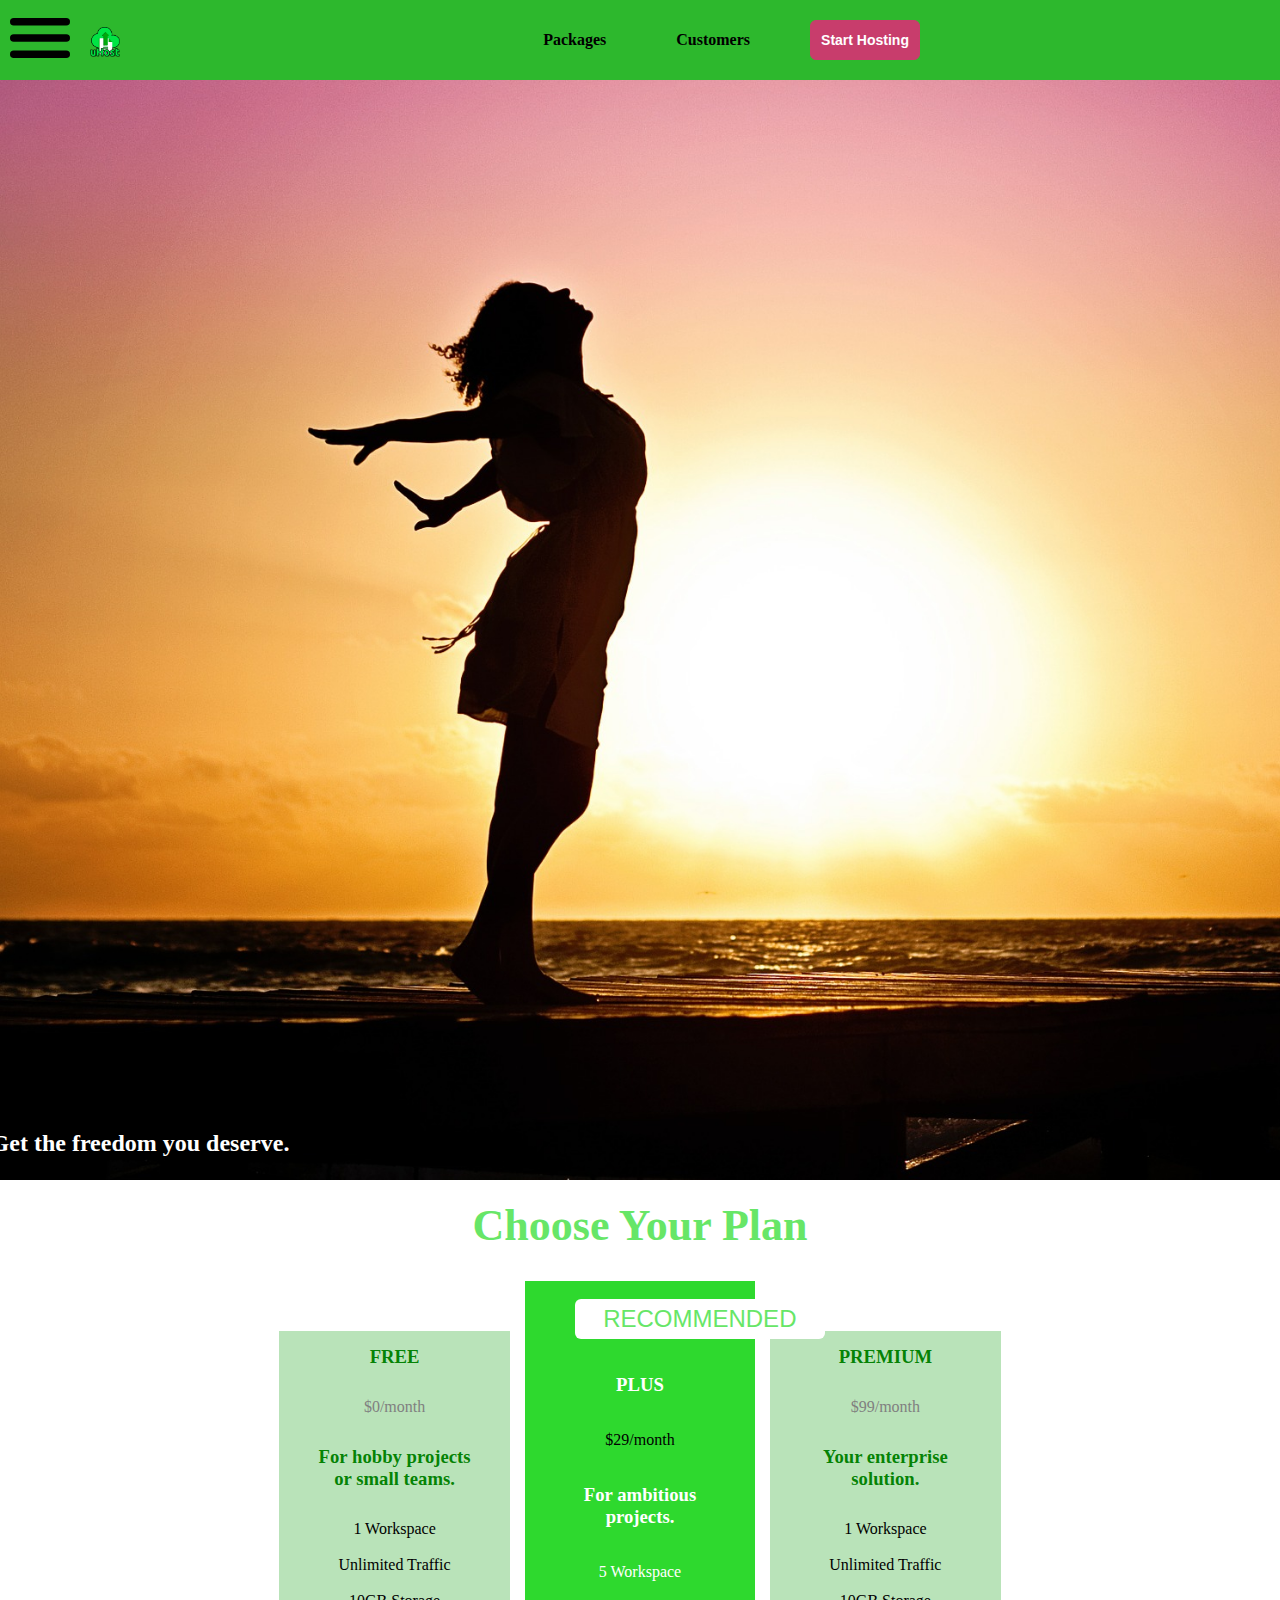
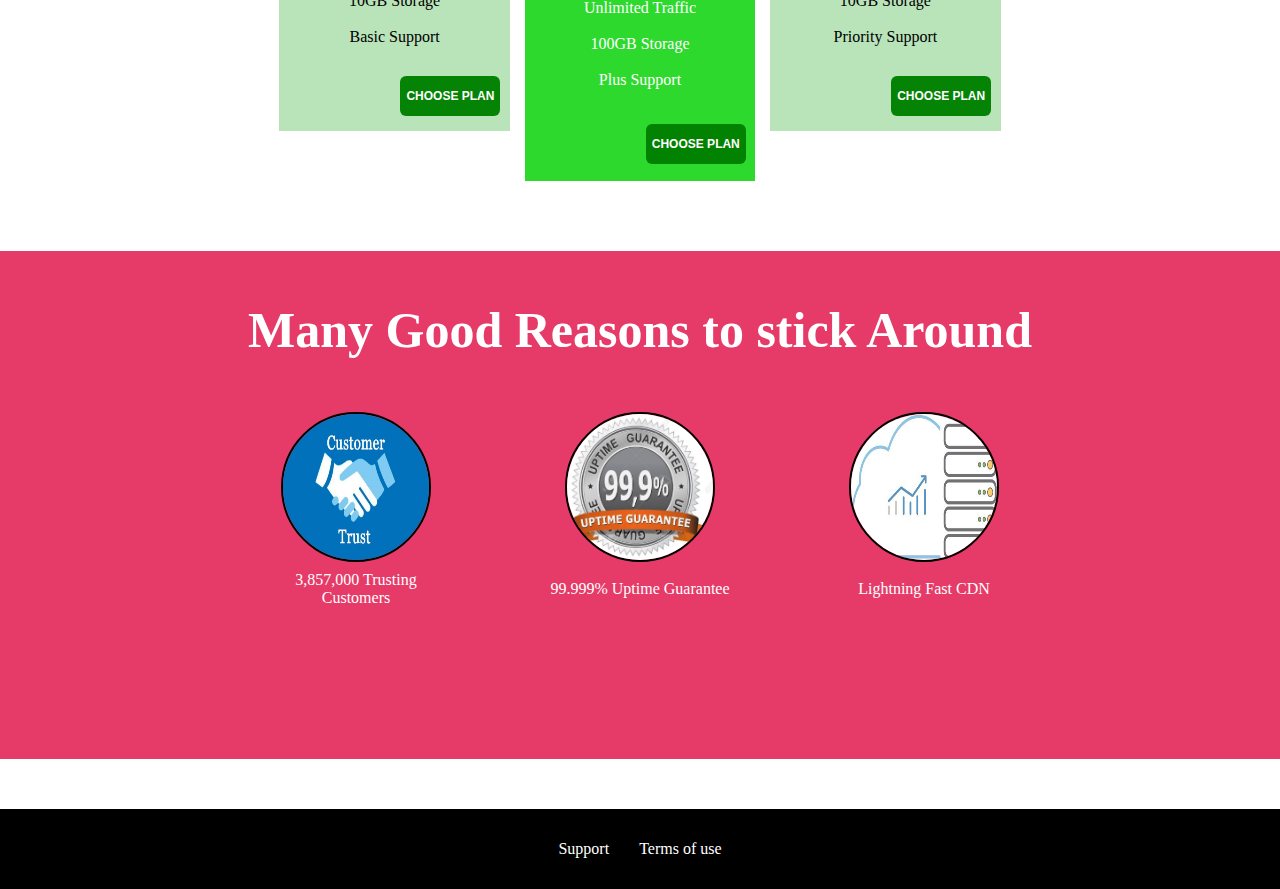
==== index.html @ f69ede8f "first commit" ====
<!DOCTYPE html>
<html lang="en">
<head>
    <link rel="stylesheet" href="style.css">
    <link rel="stylesheet" href="shared.css">
    <meta charset="UTF-8">
    <meta name="viewport" content="width=device-width, initial-scale=1.0">
    <title>Document</title>
</head>
<body>
    <header>
        <div class="flex-container">
            <div class="flex item1">
             <div>
                <a class="choose" href=""><img class="menu" src="menu.svg"></a>
             </div class="uhost">
                <img class="uhost" src="uhost-icon.png" alt="photo">
            </div>
            <div class="flex item2">
                <div><a class="top-lnk" href="packages.html">Packages</a></div>
                <div><a class="top-lnk" href="customers.html">Customers</a></div>
                <button class="button1"><a href="">Start Hosting</a></button>
            </div>
        </div>
    </header>
    <main>
      <section class="freedom">
        <div>
            <h2>Get the freedom you deserve.</h2>
        </div>
      </section>
      <section>
            <h2 class="hplan">Choose Your Plan</h2>
    <div class="plan-container">
        <div class="plan short">
            <h3>FREE</h3>
            <P class="month">$0/month</P>
            <h3>For hobby projects <br>or small teams.</h3>
            <p class="light">1 Workspace <br><br>Unlimited Traffic <br><br>10GB Storage <br><br>Basic Support</p>
            <button><a class="choose" href="">CHOOSE PLAN</a></button>
        </div>
        <div class="plan long">
            <button class="recom">RECOMMENDED</button>
            <h3>PLUS</h3>
            <P>$29/month</P>
            <h3>For ambitious <br>projects.</h3>
            <p class="word light">5 Workspace <br><br>Unlimited Traffic <br><br>100GB Storage <br><br>Plus Support</p>
            <button class=""><a class="choose" href="">CHOOSE PLAN</a></button>
        </div>
        <div class="plan short">
            <h3>PREMIUM</h3>
            <P class="month">$99/month</P>
            <h3>Your enterprise <br>solution.</h3>
            <p class="light">1 Workspace <br><br>Unlimited Traffic <br><br>10GB Storage <br><br>Priority Support</p>
            <button><a class="choose" href="">CHOOSE PLAN</a></button>
        </div>
    </div>
      </section>
      <section>
         <div class="pink">
            <h2 class="size">Many Good Reasons to stick Around</h2>
            <div class="last-container">
                <div><img class="down" src="customer.jpg" alt=""></div>
                <div><img class="down" src="guarantee.jpg" alt=""></div>
                <div><img class="down" src="light.jpg" alt=""></div>
                <div>3,857,000 Trusting <br>Customers</div>
                <div>99.999% Uptime Guarantee</div>
                <div>Lightning Fast CDN</div>
            </div>
         </div>
        </section>
    </main>
<footer>
        <div><a class="lnk" href="">Support</a></div>
        <div><a class="lnk" href="">Terms of use</a></div>
</footer>
</body>
</html>
---- style.css ----
img{
    width: 20px;
    height: 20px;
}
.freedom{
    position: relative;
    top: 5.02rem;
    height:1100px ;
    width: auto;
    background-image: url(freedom.jpg);
    background-size: cover;
}
.freedom h2{
    position: relative;
    bottom: -1050px;
    left: -500px; 
    color: #ffffff;
} 
main{
    text-align: center;
}
.hplan{
    position: relative;
    bottom: -100px;
    color: rgb(103, 230, 103);
    font-size: 44px;
}
.plan-container{
    position: relative;
    bottom: -180px;
    margin: auto;
    width: 60%;
    height: 700px;
    display: flex;
    flex-direction: row;
    justify-content: center;
    gap: 15px;
}
.plan{
    border: 2px solid;
    width: 30%;
    height: 400px;
}
.short{
    display: flex;
    flex-direction: column;
    justify-content: space-around;
    align-content: center;
    background-color: rgb(185, 227, 185);
    border: rgb(185, 227, 185);
}
button{
    width: 100px;
    height: 40px;
    background-color: rgba(0, 128, 0, 0.973);
    border: rgba(0, 128, 0, 0.973);
    color: white;
    position: relative;
    right: -121px;
    border-radius: 6px;
    font-size: 12px;
    transition: all 0.1s;
}
button a{
    color: #ffffff; 
    text-decoration: none;
    transition: all 0.1s;
    font-weight: bold;
}
button:hover{
    background-color: white;
    color: rgba(0, 128, 0, 0.973);
    border: 2px solid rgba(0, 128, 0, 0.973);
    z-index: 2;
}
button:hover a{
    color: rgba(0, 128, 0, 0.973);
    font-weight: bold;
    z-index: 2;
}
.long{
    height: 500px;
    position: relative;
    top: -50px;
    display: flex;
    flex-direction: column;
    justify-content: space-around;
    background-color: rgba(40, 216, 40, 0.973);
    border: rgba(40, 216, 40, 0.973);
}
.recom{
    width: 250px;
    height: 40px;
    background-color: rgba(0, 128, 0, 0.973);
    border: rgba(0, 128, 0, 0.973);
    color: white;
    position: relative;
    right: -50px;
    border-radius: 6px;
    font-size: 24px;
    color: rgb(103, 230, 103);
    background-color: white;
}
.short h3,.month{
    color: rgba(0, 128, 0, 0.973);
}
.short .month{
    color: gray;
}
.long h3 , .word{
    color: white;
}
.light{
    font-weight: lighter;
}
.pink{
    background-color: rgb(230, 58, 104);
    padding-top: 50px;
    color: white;
    margin-bottom: 50px;
}
.last-container{
    display: grid;
    grid-template-rows: repeat(2,15%);
    grid-template-columns:repeat(3,200px);
    justify-content: space-between;
    align-items: center;
    position: relative;
    bottom: -100px;
    margin: auto;
    width: 60%;
    height: 400px;
    gap: 40px 15px;
}
.size{
    font-size: 50px;
}
.down{
    height: 150px;
    width: 150px;
    border: 2px solid black;
    border-radius: 50%;
}
---- shared.css ----
/* body  */
*{
    box-sizing: border-box;
    margin: 0;
    padding: 0;
}
body{
    width: 100vw;
    overflow-x: hidden;
}
/* nav bar */
.flex-container{
    position: fixed;
    top: 0;
    width: 100%;
    height: 80px;
    background-color: rgb(45, 184, 45);
    background-attachment: fixed;
    display: flex;
    flex-direction: row;
    justify-content: space-between; 
    align-items: center;
    z-index: 3;
}
.flex{
    display: flex;
    flex-direction: row;
    gap: 10px;
}
.menu{
    width: 80px;
    height: 150px;
}
.uhost{
    width: 30px;
    height: 30px;
    position: relative;
    bottom: -64px;
}
.item1{
    position: relative;
}
.item2{
    position: relative;
    left: -350px;
    display: flex;
    flex-direction: row;
    align-items: center;
    gap: 70px;
}
.button1{
    display: inline-block;
    cursor: pointer;
    font-size: 16px;
    text-decoration: none;
    padding: 5px;
    background-color: rgb(200, 61, 108);
    border: 1px rgb(200, 61, 108) solid;
    border-radius: 6px;
    color: white;
    position: relative;
    left: -10px;
    font-size: 14px;
    width: 110px;
    text-align: center;
    transition: all  0.3s;
}
.button1 a{
    color: white;
    text-decoration: none;
    font-weight: bold;
}
.button1:hover{
    background-color: #ffffff;
}
.button1:hover a{
    color: rgb(200, 61, 108);
    text-decoration: dashed;
}
.top-lnk{
    text-decoration: none;
    color: black;
    transition: all 0.2s;
    font-weight: bold;
}
.top-lnk:hover{
    color: white;
}
img{
    width: 20px;
    height: 20px;
}
/* footer */
footer{
    height: 80px;
    background-color: black;
    text-decoration: none;
    display: flex;
    flex-direction: row;
    justify-content: center;
    align-items: center;
    gap: 30px;
}
.lnk{
    color: #ffffff;
    text-decoration: none;
}
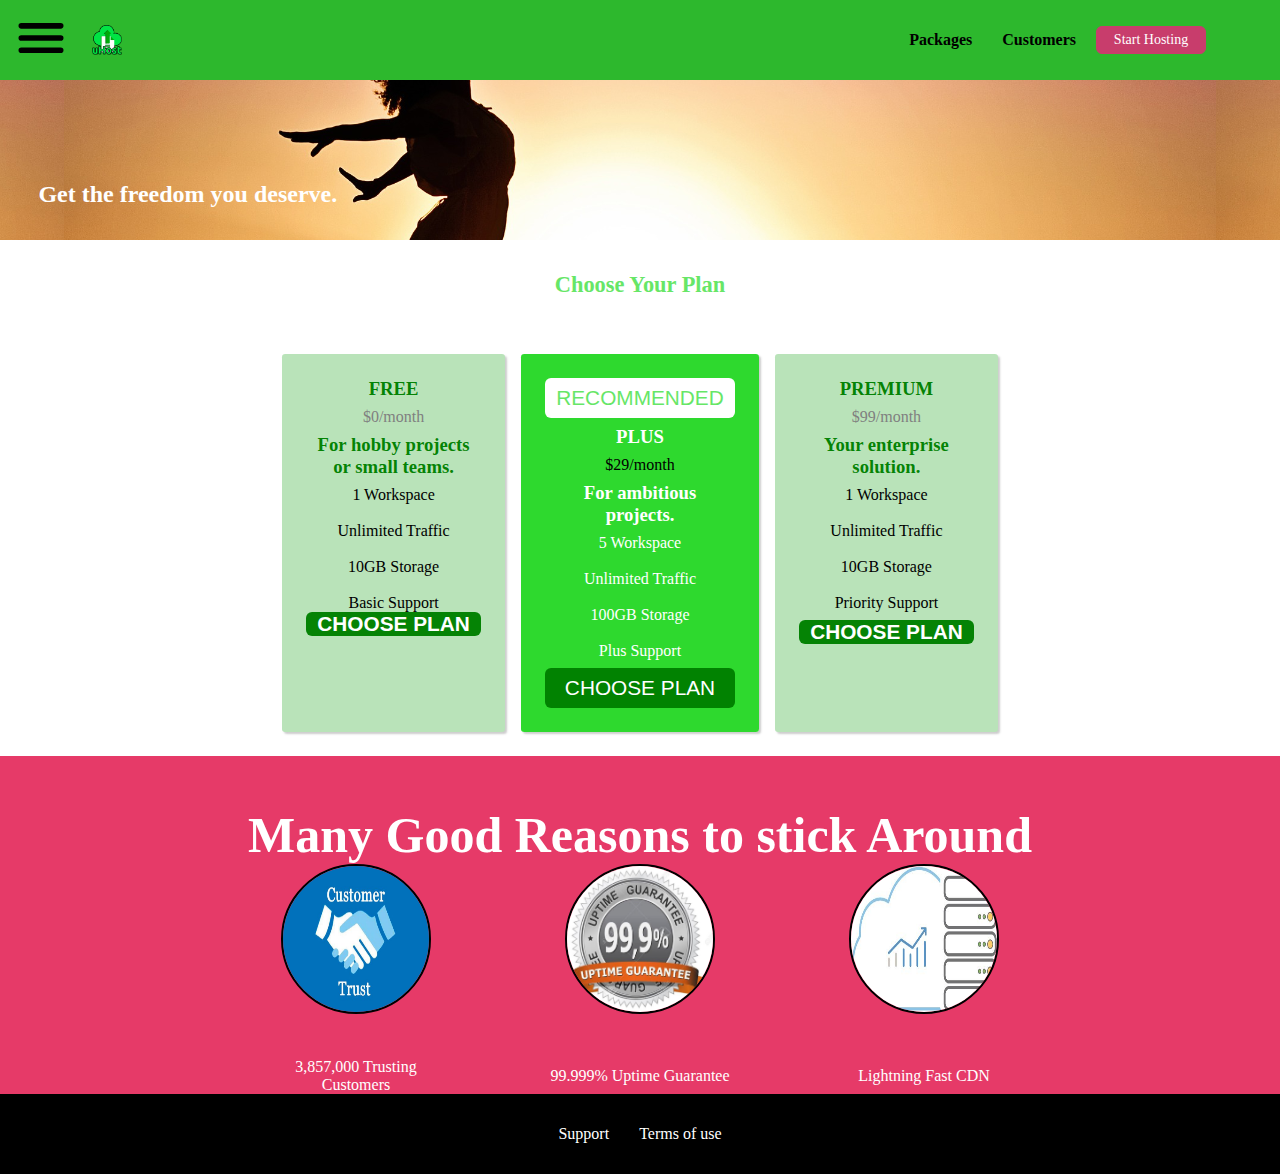
==== commit 20bbf5a9: "corrections" ====
--- a/index.html
+++ b/index.html
@@ -1,78 +1,85 @@
 <!DOCTYPE html>
 <html lang="en">
-<head>
-    <link rel="stylesheet" href="style.css">
-    <link rel="stylesheet" href="shared.css">
-    <meta charset="UTF-8">
-    <meta name="viewport" content="width=device-width, initial-scale=1.0">
-    <title>Document</title>
-</head>
-<body>
-    <header>
-        <div class="flex-container">
-            <div class="flex item1">
-             <div>
-                <a class="choose" href=""><img class="menu" src="menu.svg"></a>
-             </div class="uhost">
-                <img class="uhost" src="uhost-icon.png" alt="photo">
-            </div>
-            <div class="flex item2">
-                <div><a class="top-lnk" href="packages.html">Packages</a></div>
-                <div><a class="top-lnk" href="customers.html">Customers</a></div>
-                <button class="button1"><a href="">Start Hosting</a></button>
-            </div>
-        </div>
-    </header>
+  <head>
+    <link rel="stylesheet" href="style.css" />
+    <link rel="stylesheet" href="shared.css" />
+    <meta charset="UTF-8" />
+    <meta name="viewport" content="width=device-width, initial-scale=1.0" />
+    <title>uHost</title>
+  </head>
+  <body>
+    <nav class="flex-container">
+      <div class="flex item1">
+        <a class="choose" href=""><img class="menu" src="images/menu.svg" /></a>
+        <img class="uhost" src="images/uhost-icon.png" alt="photo" />
+      </div>
+      <div class="flex item2">
+        <a class="top-lnk" href="packages.html">Packages</a>
+        <a class="top-lnk" href="customers.html">Customers</a>
+        <a href="" class="button1">Start Hosting</a>
+      </div>
+    </nav>
     <main>
-      <section class="freedom">
+      <section class="freedom each--section">
         <div>
-            <h2>Get the freedom you deserve.</h2>
+          <h2>Get the freedom you deserve.</h2>
         </div>
       </section>
-      <section>
-            <h2 class="hplan">Choose Your Plan</h2>
-    <div class="plan-container">
-        <div class="plan short">
+      <section class="each--section">
+        <h2 class="hplan">Choose Your Plan</h2>
+        <div class="plan-container">
+          <div class="plan short">
             <h3>FREE</h3>
-            <P class="month">$0/month</P>
-            <h3>For hobby projects <br>or small teams.</h3>
-            <p class="light">1 Workspace <br><br>Unlimited Traffic <br><br>10GB Storage <br><br>Basic Support</p>
-            <button><a class="choose" href="">CHOOSE PLAN</a></button>
-        </div>
-        <div class="plan long">
+            <p class="month">$0/month</p>
+            <h3>For hobby projects <br />or small teams.</h3>
+            <div>
+              <p class="light">
+                1 Workspace <br /><br />Unlimited Traffic <br /><br />10GB
+                Storage <br /><br />Basic Support
+              </p>
+              <button><a class="choose" href="">CHOOSE PLAN</a></button>
+            </div>
+          </div>
+          <div class="plan long">
             <button class="recom">RECOMMENDED</button>
             <h3>PLUS</h3>
-            <P>$29/month</P>
-            <h3>For ambitious <br>projects.</h3>
-            <p class="word light">5 Workspace <br><br>Unlimited Traffic <br><br>100GB Storage <br><br>Plus Support</p>
-            <button class=""><a class="choose" href="">CHOOSE PLAN</a></button>
+            <p>$29/month</p>
+            <h3>For ambitious <br />projects.</h3>
+            <p class="word light">
+              5 Workspace <br /><br />Unlimited Traffic <br /><br />100GB
+              Storage <br /><br />Plus Support
+            </p>
+            <button class="choose">CHOOSE PLAN</button>
+          </div>
+          <div class="plan short">
+            <h3>PREMIUM</h3>
+            <p class="month">$99/month</p>
+            <h3>Your enterprise <br />solution.</h3>
+            <p class="light">
+              1 Workspace <br /><br />Unlimited Traffic <br /><br />10GB Storage
+              <br /><br />Priority Support
+            </p>
+            <button><a class="choose" href="">CHOOSE PLAN</a></button>
+          </div>
         </div>
-        <div class="plan short">
-            <h3>PREMIUM</h3>
-            <P class="month">$99/month</P>
-            <h3>Your enterprise <br>solution.</h3>
-            <p class="light">1 Workspace <br><br>Unlimited Traffic <br><br>10GB Storage <br><br>Priority Support</p>
-            <button><a class="choose" href="">CHOOSE PLAN</a></button>
+      </section>
+      <section class="each--section">
+        <div class="pink">
+          <h2 class="size">Many Good Reasons to stick Around</h2>
+          <div class="last-container">
+            <div><img class="down" src="images/customer.jpg" alt="" /></div>
+            <div><img class="down" src="images/guarantee.jpg" alt="" /></div>
+            <div><img class="down" src="images/light.jpg" alt="" /></div>
+            <div>3,857,000 Trusting <br />Customers</div>
+            <div>99.999% Uptime Guarantee</div>
+            <div>Lightning Fast CDN</div>
+          </div>
         </div>
-    </div>
       </section>
-      <section>
-         <div class="pink">
-            <h2 class="size">Many Good Reasons to stick Around</h2>
-            <div class="last-container">
-                <div><img class="down" src="customer.jpg" alt=""></div>
-                <div><img class="down" src="guarantee.jpg" alt=""></div>
-                <div><img class="down" src="light.jpg" alt=""></div>
-                <div>3,857,000 Trusting <br>Customers</div>
-                <div>99.999% Uptime Guarantee</div>
-                <div>Lightning Fast CDN</div>
-            </div>
-         </div>
-        </section>
     </main>
-<footer>
-        <div><a class="lnk" href="">Support</a></div>
-        <div><a class="lnk" href="">Terms of use</a></div>
-</footer>
-</body>
-</html>+    <footer class="each--section">
+      <div><a class="lnk" href="">Support</a></div>
+      <div><a class="lnk" href="">Terms of use</a></div>
+    </footer>
+  </body>
+</html>
--- a/style.css
+++ b/style.css
@@ -1,143 +1,145 @@
-img{
-    width: 20px;
-    height: 20px;
+img {
+  width: 20px;
+  height: 20px;
 }
-.freedom{
-    position: relative;
-    top: 5.02rem;
-    height:1100px ;
-    width: auto;
-    background-image: url(freedom.jpg);
-    background-size: cover;
+.each--section {
+  position: relative;
+  top: 5.02rem;
 }
-.freedom h2{
-    position: relative;
-    bottom: -1050px;
-    left: -500px; 
-    color: #ffffff;
-} 
-main{
-    text-align: center;
+
+.freedom {
+  height: 160px;
+  width: 100%;
+  background-image: url("images/freedom.jpg");
+  /* background: linear-gradient(to top, rgba(80, 68, 18, 0.6) 10%, transparent),
+    url(images/freedom.jpg) left 10% bottom 70% / cover no-repeat border-box,
+    #ff1b68; */
+  background-size: 90%;
+  background-position-y: -12rem;
+  background-position-x: 4rem;
 }
-.hplan{
-    position: relative;
-    bottom: -100px;
-    color: rgb(103, 230, 103);
-    font-size: 44px;
+.freedom h2 {
+  position: absolute;
+  bottom: 2rem;
+  left: 3%;
+  color: #ffffff;
 }
-.plan-container{
-    position: relative;
-    bottom: -180px;
-    margin: auto;
-    width: 60%;
-    height: 700px;
-    display: flex;
-    flex-direction: row;
-    justify-content: center;
-    gap: 15px;
+main {
+  text-align: center;
 }
-.plan{
-    border: 2px solid;
-    width: 30%;
-    height: 400px;
+.hplan {
+  margin: 2rem 0rem;
+  color: rgb(103, 230, 103);
+  font-size: 1.4rem;
+  font-weight: bolder;
 }
-.short{
-    display: flex;
-    flex-direction: column;
-    justify-content: space-around;
-    align-content: center;
-    background-color: rgb(185, 227, 185);
-    border: rgb(185, 227, 185);
+
+.plan-container {
+  margin: auto;
+  width: 100%;
+  padding: 1.5rem 5rem;
+  display: flex;
+  flex-direction: row;
+  justify-content: center;
+  gap: 1rem;
 }
-button{
-    width: 100px;
-    height: 40px;
-    background-color: rgba(0, 128, 0, 0.973);
-    border: rgba(0, 128, 0, 0.973);
-    color: white;
-    position: relative;
-    right: -121px;
-    border-radius: 6px;
-    font-size: 12px;
-    transition: all 0.1s;
+.plan {
+  border: 2px solid;
+  display: flex;
+  flex-direction: column;
+  /* justify-content: space-around; */
+  align-content: center;
+  padding: 1.5rem;
+  border-radius: 0.2rem;
+  gap: 0.5rem;
+  box-shadow: #4444 2px 2px 2px;
 }
-button a{
-    color: #ffffff; 
-    text-decoration: none;
-    transition: all 0.1s;
-    font-weight: bold;
+.short {
+  background-color: rgb(185, 227, 185);
+  border: rgb(185, 227, 185);
 }
-button:hover{
-    background-color: white;
-    color: rgba(0, 128, 0, 0.973);
-    border: 2px solid rgba(0, 128, 0, 0.973);
-    z-index: 2;
+.long {
+  background-color: rgba(40, 216, 40, 0.973);
+  border: rgba(40, 216, 40, 0.973);
 }
-button:hover a{
-    color: rgba(0, 128, 0, 0.973);
-    font-weight: bold;
-    z-index: 2;
+
+button {
+  background-color: rgba(0, 128, 0, 0.973);
+  border: rgba(0, 128, 0, 0.973);
+  color: white;
+
+  border-radius: 6px;
+  font-size: 12px;
+  transition: all 0.1s;
 }
-.long{
-    height: 500px;
-    position: relative;
-    top: -50px;
-    display: flex;
-    flex-direction: column;
-    justify-content: space-around;
-    background-color: rgba(40, 216, 40, 0.973);
-    border: rgba(40, 216, 40, 0.973);
+button a {
+  color: #ffffff;
+  text-decoration: none;
+  transition: all 0.1s;
+  font-weight: bold;
 }
-.recom{
-    width: 250px;
-    height: 40px;
-    background-color: rgba(0, 128, 0, 0.973);
-    border: rgba(0, 128, 0, 0.973);
-    color: white;
-    position: relative;
-    right: -50px;
-    border-radius: 6px;
-    font-size: 24px;
-    color: rgb(103, 230, 103);
-    background-color: white;
+button:hover {
+  background-color: white;
+  color: rgba(0, 128, 0, 0.973);
+  border: 2px solid rgba(0, 128, 0, 0.973);
+  z-index: 2;
 }
-.short h3,.month{
-    color: rgba(0, 128, 0, 0.973);
+button:hover a {
+  color: rgba(0, 128, 0, 0.973);
+  font-weight: bold;
+  z-index: 2;
 }
-.short .month{
-    color: gray;
+
+.recom {
+  padding: 0.5rem 0.7rem;
+  font-size: 1.3rem;
+  background-color: rgba(0, 128, 0, 0.973);
+  border: rgba(0, 128, 0, 0.973);
+  border-radius: 6px;
+  color: rgb(103, 230, 103);
+  background-color: white;
 }
-.long h3 , .word{
-    color: white;
+.short h3,
+.month {
+  color: rgba(0, 128, 0, 0.973);
 }
-.light{
-    font-weight: lighter;
+.short .month {
+  color: gray;
 }
-.pink{
-    background-color: rgb(230, 58, 104);
-    padding-top: 50px;
-    color: white;
-    margin-bottom: 50px;
+.long h3,
+.word {
+  color: white;
 }
-.last-container{
-    display: grid;
-    grid-template-rows: repeat(2,15%);
-    grid-template-columns:repeat(3,200px);
-    justify-content: space-between;
-    align-items: center;
-    position: relative;
-    bottom: -100px;
-    margin: auto;
-    width: 60%;
-    height: 400px;
-    gap: 40px 15px;
+.light {
+  font-weight: lighter;
 }
-.size{
-    font-size: 50px;
+.pink {
+  background-color: rgb(230, 58, 104);
+  padding-top: 50px;
+  color: white;
+  /* margin-bottom: 50px; */
 }
-.down{
-    height: 150px;
-    width: 150px;
-    border: 2px solid black;
-    border-radius: 50%;
+.last-container {
+  display: grid;
+  /* grid-template-rows: repeat(2, 15%); */
+  grid-template-columns: repeat(3, 200px);
+  justify-content: space-between;
+  align-items: center;
+  margin: auto;
+  width: 60%;
+  gap: 40px 15px;
 }
+.size {
+  font-size: 50px;
+}
+.down {
+  height: 150px;
+  width: 150px;
+  border: 2px solid black;
+  border-radius: 50%;
+}
+
+.choose {
+  padding: 0.5rem 0.7rem;
+  font-size: 1.3rem;
+}
--- a/shared.css
+++ b/shared.css
@@ -1,107 +1,108 @@
 /* body  */
-*{
-    box-sizing: border-box;
-    margin: 0;
-    padding: 0;
+* {
+  box-sizing: border-box;
+  margin: 0;
+  padding: 0;
 }
-body{
-    width: 100vw;
-    overflow-x: hidden;
+body {
+  width: 100vw;
+  overflow-x: hidden;
 }
 /* nav bar */
-.flex-container{
-    position: fixed;
-    top: 0;
-    width: 100%;
-    height: 80px;
-    background-color: rgb(45, 184, 45);
-    background-attachment: fixed;
-    display: flex;
-    flex-direction: row;
-    justify-content: space-between; 
-    align-items: center;
-    z-index: 3;
+.flex-container {
+  position: fixed;
+  top: 0;
+  width: 100%;
+  height: 80px;
+  /* padding: 0rem 0.4rem; */
+  background-color: rgb(45, 184, 45);
+  background-attachment: fixed;
+  display: flex;
+  flex-direction: row;
+  justify-content: space-between;
+  align-items: center;
+  z-index: 3;
+  padding-right: 4rem;
 }
-.flex{
-    display: flex;
-    flex-direction: row;
-    gap: 10px;
+.flex {
+  display: flex;
+  flex-direction: row;
+  justify-content: center;
+  align-items: center;
+  gap: 10px;
 }
-.menu{
-    width: 80px;
-    height: 150px;
+.menu {
+  width: 60px;
+  height: 100px;
 }
-.uhost{
-    width: 30px;
-    height: 30px;
-    position: relative;
-    bottom: -64px;
+.uhost {
+  width: 30px;
+  height: 30px;
+  bottom: -10px;
 }
-.item1{
-    position: relative;
+.item1 {
+  position: relative;
 }
-.item2{
-    position: relative;
-    left: -350px;
-    display: flex;
-    flex-direction: row;
-    align-items: center;
-    gap: 70px;
+.item2 {
+  display: flex;
+  flex-direction: row;
+  align-items: center;
+  gap: 30px;
 }
-.button1{
-    display: inline-block;
-    cursor: pointer;
-    font-size: 16px;
-    text-decoration: none;
-    padding: 5px;
-    background-color: rgb(200, 61, 108);
-    border: 1px rgb(200, 61, 108) solid;
-    border-radius: 6px;
-    color: white;
-    position: relative;
-    left: -10px;
-    font-size: 14px;
-    width: 110px;
-    text-align: center;
-    transition: all  0.3s;
+.button1 {
+  display: inline-block;
+  cursor: pointer;
+  font-size: 16px;
+  text-decoration: none;
+  padding: 5px;
+  background-color: rgb(200, 61, 108);
+  border: 1px rgb(200, 61, 108) solid;
+  border-radius: 6px;
+  color: white;
+  position: relative;
+  left: -10px;
+  font-size: 14px;
+  width: 110px;
+  text-align: center;
+  transition: all 0.3s;
 }
-.button1 a{
-    color: white;
-    text-decoration: none;
-    font-weight: bold;
+.button1 a {
+  color: white;
+  text-decoration: none;
+  font-weight: bold;
 }
-.button1:hover{
-    background-color: #ffffff;
+.button1:hover {
+  background-color: #ffffff;
 }
-.button1:hover a{
-    color: rgb(200, 61, 108);
-    text-decoration: dashed;
+.button1:hover a {
+  color: rgb(200, 61, 108);
+  text-decoration: dashed;
 }
-.top-lnk{
-    text-decoration: none;
-    color: black;
-    transition: all 0.2s;
-    font-weight: bold;
+.top-lnk {
+  text-decoration: none;
+  color: black;
+  transition: all 0.2s;
+  font-weight: bold;
 }
-.top-lnk:hover{
-    color: white;
+.top-lnk:hover {
+  color: white;
 }
-img{
-    width: 20px;
-    height: 20px;
+img {
+  width: 20px;
+  height: 20px;
 }
 /* footer */
-footer{
-    height: 80px;
-    background-color: black;
-    text-decoration: none;
-    display: flex;
-    flex-direction: row;
-    justify-content: center;
-    align-items: center;
-    gap: 30px;
+footer {
+  height: 80px;
+  background-color: black;
+  text-decoration: none;
+  display: flex;
+  flex-direction: row;
+  justify-content: center;
+  align-items: center;
+  gap: 30px;
 }
-.lnk{
-    color: #ffffff;
-    text-decoration: none;
-}+.lnk {
+  color: #ffffff;
+  text-decoration: none;
+}
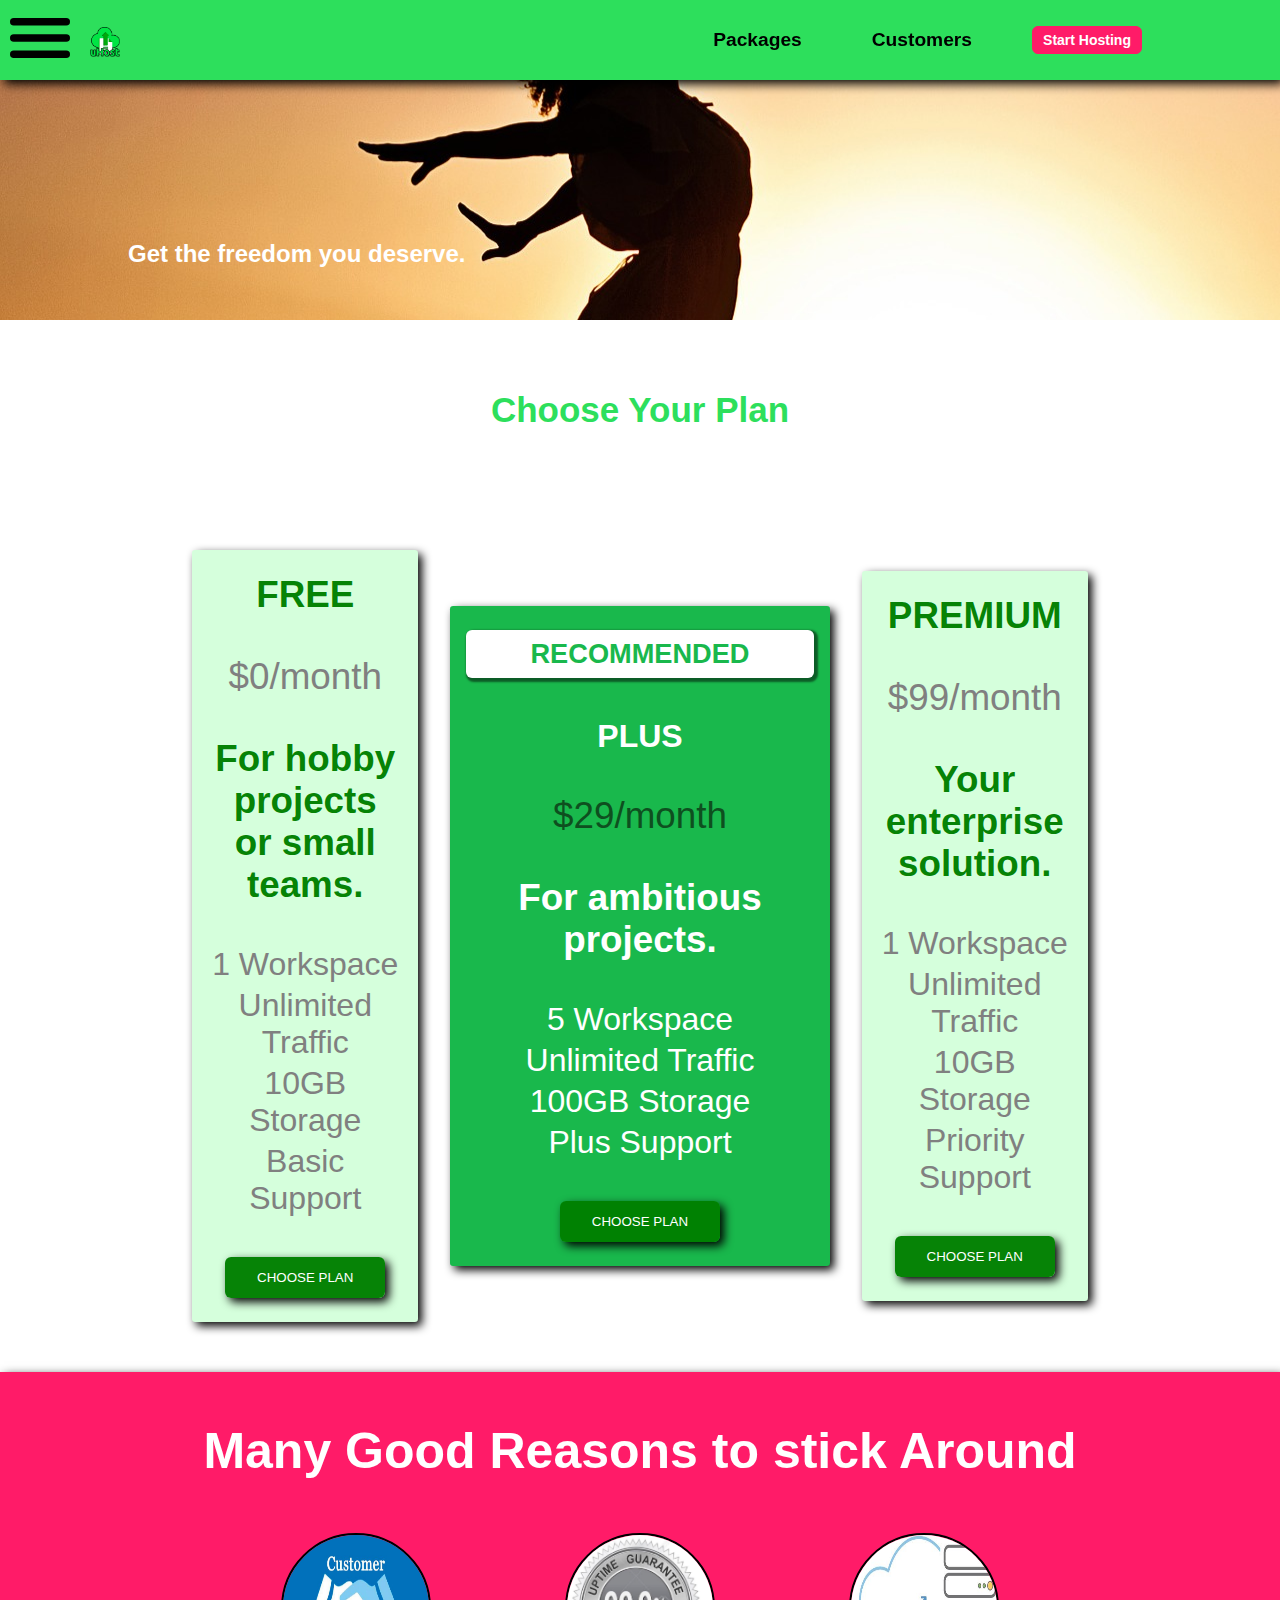
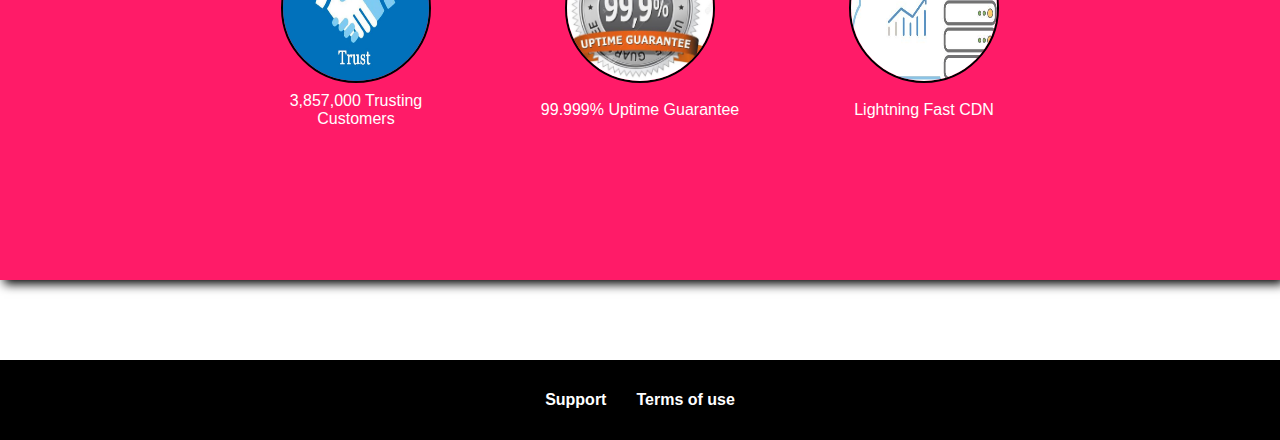
==== commit 89e0ae34: "made corrections" ====
--- a/index.html
+++ b/index.html
@@ -1,85 +1,90 @@
 <!DOCTYPE html>
 <html lang="en">
-  <head>
-    <link rel="stylesheet" href="style.css" />
-    <link rel="stylesheet" href="shared.css" />
-    <meta charset="UTF-8" />
-    <meta name="viewport" content="width=device-width, initial-scale=1.0" />
-    <title>uHost</title>
-  </head>
-  <body>
-    <nav class="flex-container">
-      <div class="flex item1">
-        <a class="choose" href=""><img class="menu" src="images/menu.svg" /></a>
-        <img class="uhost" src="images/uhost-icon.png" alt="photo" />
-      </div>
-      <div class="flex item2">
-        <a class="top-lnk" href="packages.html">Packages</a>
-        <a class="top-lnk" href="customers.html">Customers</a>
-        <a href="" class="button1">Start Hosting</a>
-      </div>
+<head>
+    <link rel="stylesheet" href="style.css">
+    <link rel="stylesheet" href="shared.css">
+    <meta charset="UTF-8">
+    <meta name="viewport" content="width=device-width, initial-scale=1.0">
+    <title>Document</title>
+</head>
+<body>
+    <nav class="container1">
+        <div class="flex item1">
+             <a class="chose" href=""><img class="menu" src="images/menu.svg"></a>
+                <img class="uhost" src="images/uhost-icon.png" alt="photo">
+        </div>
+        <div class="flex item2">
+                <div><a class="top-lnk" href="packages.html">Packages</a></div>
+                <div><a class="top-lnk" href="customers.html">Customers</a></div>
+                <a class="button1" href="">Start Hosting</a>
+            </div>
+        </div>
     </nav>
-    <main>
-      <section class="freedom each--section">
-        <div>
-          <h2>Get the freedom you deserve.</h2>
+    <!-- freedom background  -->
+    <main class="margin---section">
+      <section class="freedom">
+        <h2>Get the freedom you deserve.</h2>
+      </section>
+      <!-- plan  -->
+      <section>
+            <h2 class="hplan">Choose Your Plan</h2>
+    <div class="plan-container">
+        <div class="plan short">
+            <h3>FREE</h3>
+            <p>$0/month</p>
+            <h3>For hobby projects <br>or small teams.</h3>
+            <ul>
+                <li>1 Workspace</li>
+                <li>Unlimited Traffic</li>
+                <li>10GB Storage</li>
+                <li>Basic Support</li>
+            </ul>
+            <button class="choose">CHOOSE PLAN</button>
         </div>
+        <div class="plan long">
+            <button class="recom">RECOMMENDED</button>
+            <h2>PLUS</h2>
+            <p class="month">$29/month</p>
+            <h3>For ambitious <br>projects.</h3>
+            <ul class="ulong">
+                <li>5 Workspace</li>
+                <li>Unlimited Traffic</li>
+                <li>100GB Storage</li>
+                <li>Plus Support</li>
+            </ul>
+            <button class="choose">CHOOSE PLAN</button>
+        </div>
+        <div class="plan short">
+            <h3>PREMIUM</h3>
+            <p>$99/month</p>
+            <h3>Your enterprise <br>solution.</h3>
+            <ul>
+                <li>1 Workspace</li>
+                <li>Unlimited Traffic</li>
+                <li> 10GB Storage</li>
+                <li>Priority Support</li>
+            </ul>
+            <button class="choose">CHOOSE PLAN</button>
+        </div>
+    </div>
       </section>
-      <section class="each--section">
-        <h2 class="hplan">Choose Your Plan</h2>
-        <div class="plan-container">
-          <div class="plan short">
-            <h3>FREE</h3>
-            <p class="month">$0/month</p>
-            <h3>For hobby projects <br />or small teams.</h3>
-            <div>
-              <p class="light">
-                1 Workspace <br /><br />Unlimited Traffic <br /><br />10GB
-                Storage <br /><br />Basic Support
-              </p>
-              <button><a class="choose" href="">CHOOSE PLAN</a></button>
+      <section>
+         <div class="pink">
+            <h2 class="size">Many Good Reasons to stick Around</h2>
+            <div class="last-container">
+                <div><img class="down" src="images/customer.jpg" alt=""></div>
+                <div><img class="down" src="images/guarantee.jpg" alt=""></div>
+                <div><img class="down" src="images/light.jpg" alt=""></div>
+                <div>3,857,000 Trusting <br>Customers</div>
+                <div>99.999% Uptime Guarantee</div>
+                <div>Lightning Fast CDN</div>
             </div>
-          </div>
-          <div class="plan long">
-            <button class="recom">RECOMMENDED</button>
-            <h3>PLUS</h3>
-            <p>$29/month</p>
-            <h3>For ambitious <br />projects.</h3>
-            <p class="word light">
-              5 Workspace <br /><br />Unlimited Traffic <br /><br />100GB
-              Storage <br /><br />Plus Support
-            </p>
-            <button class="choose">CHOOSE PLAN</button>
-          </div>
-          <div class="plan short">
-            <h3>PREMIUM</h3>
-            <p class="month">$99/month</p>
-            <h3>Your enterprise <br />solution.</h3>
-            <p class="light">
-              1 Workspace <br /><br />Unlimited Traffic <br /><br />10GB Storage
-              <br /><br />Priority Support
-            </p>
-            <button><a class="choose" href="">CHOOSE PLAN</a></button>
-          </div>
-        </div>
-      </section>
-      <section class="each--section">
-        <div class="pink">
-          <h2 class="size">Many Good Reasons to stick Around</h2>
-          <div class="last-container">
-            <div><img class="down" src="images/customer.jpg" alt="" /></div>
-            <div><img class="down" src="images/guarantee.jpg" alt="" /></div>
-            <div><img class="down" src="images/light.jpg" alt="" /></div>
-            <div>3,857,000 Trusting <br />Customers</div>
-            <div>99.999% Uptime Guarantee</div>
-            <div>Lightning Fast CDN</div>
-          </div>
-        </div>
-      </section>
+         </div>
+        </section>
     </main>
-    <footer class="each--section">
-      <div><a class="lnk" href="">Support</a></div>
-      <div><a class="lnk" href="">Terms of use</a></div>
-    </footer>
-  </body>
-</html>
+<footer class="margin---section">
+        <div><a class="lnk" href="">Support</a></div>
+        <div><a class="lnk" href="">Terms of use</a></div>
+</footer>
+</body>
+</html>--- a/style.css
+++ b/style.css
@@ -1,145 +1,144 @@
-img {
-  width: 20px;
-  height: 20px;
+.freedom{
+    height:15rem;
+    width: auto;
+    background-image: url("images/freedom.jpg");
+    background-position-y: 33%;
 }
-.each--section {
-  position: relative;
-  top: 5.02rem;
+.freedom h2{
+    position: absolute;
+    top: 15rem;
+    left: 8rem;
+    color: #ffffff;
+} 
+main{
+    text-align: center;
 }
-
-.freedom {
-  height: 160px;
-  width: 100%;
-  background-image: url("images/freedom.jpg");
-  /* background: linear-gradient(to top, rgba(80, 68, 18, 0.6) 10%, transparent),
-    url(images/freedom.jpg) left 10% bottom 70% / cover no-repeat border-box,
-    #ff1b68; */
-  background-size: 90%;
-  background-position-y: -12rem;
-  background-position-x: 4rem;
+.hplan{
+    padding: 70px 0;
+    color: #2ddf5c;
+    font-size: 35px;
 }
-.freedom h2 {
-  position: absolute;
-  bottom: 2rem;
-  left: 3%;
-  color: #ffffff;
+.plan-container{
+    width: 100%;
+    padding: 50px 15%;
+    display: flex;
+    flex-direction: row;
+    justify-content: center;
+    align-items: center;
+    gap: 2rem;
 }
-main {
-  text-align: center;
+.plan{
+    width: 100%;
+    border: 2px solid;
+    padding: 1.5rem 1rem;
+    border-radius: .2rem;
+    display: flex;
+    flex-direction: column;
+    justify-content: space-around;
+    align-items: center;
+    gap: 2.5rem;
+    box-shadow: 4px 4px 10px black;
 }
-.hplan {
-  margin: 2rem 0rem;
-  color: rgb(103, 230, 103);
-  font-size: 1.4rem;
-  font-weight: bolder;
+.short{
+    background-color: #d5ffdc;
+    border: #d5ffdc;
 }
-
-.plan-container {
-  margin: auto;
-  width: 100%;
-  padding: 1.5rem 5rem;
-  display: flex;
-  flex-direction: row;
-  justify-content: center;
-  gap: 1rem;
+.choose{
+    background-color: rgba(0, 128, 0, 0.973);
+    border: rgba(0, 128, 0, 0.973);
+    color: white;
+    border-radius: 6px;
+    transition: all 0.1s;
+    font-family: "Montserrat", sans-serif;
+    padding: .8rem 2rem;
+    width: max-content;
+    box-shadow: 4px 4px 10px black;
 }
-.plan {
-  border: 2px solid;
-  display: flex;
-  flex-direction: column;
-  /* justify-content: space-around; */
-  align-content: center;
-  padding: 1.5rem;
-  border-radius: 0.2rem;
-  gap: 0.5rem;
-  box-shadow: #4444 2px 2px 2px;
+.choose:hover{
+    background-color: white;
+    color: rgba(0, 128, 0, 0.973);
+    border: 2px solid rgba(0, 128, 0, 0.973);
+    z-index: 2;
+}
+.long{
+    background-color: #19b84c;
+    border: #19b84c;
+}
+.recom{
+    padding: .5rem 4rem;
+    border: rgba(0, 128, 0, 0.973);
+    color: rgb(25, 184, 76);
+    font-weight: bolder;
+    border-radius: 6px;
+    font-size: 1.7em;
+    background-color: white;
+    box-shadow: rgba(0, 0, 0, 0.5) 2px 2px 2px 2px;
+}
+.plan h3{
+    font-size: 2.3em;
+    font-weight: bolder;
+}
+.plan h2{
+    font-size: 2em;
+    color: white;
+}
+.plan p{
+    font-size: 2.3em;
+    color: gray;
+}
+.short h3{
+    color: rgba(0, 128, 0, 0.973);
 }
 .short {
-  background-color: rgb(185, 227, 185);
-  border: rgb(185, 227, 185);
+    color: gray;
 }
-.long {
-  background-color: rgba(40, 216, 40, 0.973);
-  border: rgba(40, 216, 40, 0.973);
+.long h3 , .word{
+    color: white;
 }
-
-button {
-  background-color: rgba(0, 128, 0, 0.973);
-  border: rgba(0, 128, 0, 0.973);
-  color: white;
-
-  border-radius: 6px;
-  font-size: 12px;
-  transition: all 0.1s;
+.month{
+    color: rgb(14, 79, 31) !important;
 }
-button a {
-  color: #ffffff;
-  text-decoration: none;
-  transition: all 0.1s;
-  font-weight: bold;
+.light{
+    font-weight: lighter;
+    font-size: 25px;
 }
-button:hover {
-  background-color: white;
-  color: rgba(0, 128, 0, 0.973);
-  border: 2px solid rgba(0, 128, 0, 0.973);
-  z-index: 2;
+.plan ul{
+    display: flex;
+    flex-direction: column;
+    gap: 4px;
 }
-button:hover a {
-  color: rgba(0, 128, 0, 0.973);
-  font-weight: bold;
-  z-index: 2;
+.plan ul li{
+    font-size: 2em;
 }
-
-.recom {
-  padding: 0.5rem 0.7rem;
-  font-size: 1.3rem;
-  background-color: rgba(0, 128, 0, 0.973);
-  border: rgba(0, 128, 0, 0.973);
-  border-radius: 6px;
-  color: rgb(103, 230, 103);
-  background-color: white;
+.ulong li{
+    color: #ffffff;
 }
-.short h3,
-.month {
-  color: rgba(0, 128, 0, 0.973);
+.pink{
+    background-color:#ff1b68;
+    padding-top: 50px;
+    color: white;
+    margin-bottom: 50px;
+    box-shadow: 4px 4px 10px black;
 }
-.short .month {
-  color: gray;
+.last-container{
+    display: grid;
+    grid-template-rows: repeat(2,15%);
+    grid-template-columns:repeat(3,200px);
+    justify-content: space-between;
+    align-items: center;
+    position: relative;
+    bottom: -100px;
+    margin: auto;
+    width: 60%;
+    height: 400px;
+    gap: 40px 15px;
 }
-.long h3,
-.word {
-  color: white;
+.size{
+    font-size: 50px;
 }
-.light {
-  font-weight: lighter;
+.down{
+    height: 150px;
+    width: 150px;
+    border: 2px solid black;
+    border-radius: 50%;
 }
-.pink {
-  background-color: rgb(230, 58, 104);
-  padding-top: 50px;
-  color: white;
-  /* margin-bottom: 50px; */
-}
-.last-container {
-  display: grid;
-  /* grid-template-rows: repeat(2, 15%); */
-  grid-template-columns: repeat(3, 200px);
-  justify-content: space-between;
-  align-items: center;
-  margin: auto;
-  width: 60%;
-  gap: 40px 15px;
-}
-.size {
-  font-size: 50px;
-}
-.down {
-  height: 150px;
-  width: 150px;
-  border: 2px solid black;
-  border-radius: 50%;
-}
-
-.choose {
-  padding: 0.5rem 0.7rem;
-  font-size: 1.3rem;
-}
--- a/shared.css
+++ b/shared.css
@@ -1,108 +1,113 @@
 /* body  */
-* {
-  box-sizing: border-box;
-  margin: 0;
-  padding: 0;
+*{
+    box-sizing: border-box;
+    margin: 0;
+    padding: 0;
 }
-body {
-  width: 100vw;
-  overflow-x: hidden;
+body{
+    width: 100vw;
+    overflow-x: hidden;
+    font-family: Montserrat, sans-serif;
+
 }
 /* nav bar */
-.flex-container {
-  position: fixed;
-  top: 0;
-  width: 100%;
-  height: 80px;
-  /* padding: 0rem 0.4rem; */
-  background-color: rgb(45, 184, 45);
-  background-attachment: fixed;
-  display: flex;
-  flex-direction: row;
-  justify-content: space-between;
-  align-items: center;
-  z-index: 3;
-  padding-right: 4rem;
+.container1{
+    position: fixed;
+    top: 0;
+    width: 100%;
+    height: 80px;
+    background-color: #2ddf5c;
+    display: flex;
+    flex-direction: row;
+    justify-content: space-between; 
+    align-items: center;
+    z-index: 3;
+    box-shadow: 4px 4px 10px black;
 }
-.flex {
-  display: flex;
-  flex-direction: row;
-  justify-content: center;
-  align-items: center;
-  gap: 10px;
+.flex{
+    padding-right: 8rem;
+    display: flex;
+    flex-direction: row;
+    gap: 10px;
 }
-.menu {
-  width: 60px;
-  height: 100px;
+.menu{
+    width: 80px;
+    height: 150px;
 }
-.uhost {
-  width: 30px;
-  height: 30px;
-  bottom: -10px;
+.uhost{
+    width: 30px;
+    height: 30px;
+    position: relative;
+    bottom: -64px;
 }
-.item1 {
-  position: relative;
+.item1{
+    position: relative;
 }
-.item2 {
-  display: flex;
-  flex-direction: row;
-  align-items: center;
-  gap: 30px;
+.item2{
+    display: flex;
+    flex-direction: row;
+    align-items: center;
+    gap: 70px;
 }
-.button1 {
-  display: inline-block;
-  cursor: pointer;
-  font-size: 16px;
-  text-decoration: none;
-  padding: 5px;
-  background-color: rgb(200, 61, 108);
-  border: 1px rgb(200, 61, 108) solid;
-  border-radius: 6px;
-  color: white;
-  position: relative;
-  left: -10px;
-  font-size: 14px;
-  width: 110px;
-  text-align: center;
-  transition: all 0.3s;
+.button1{
+    display: inline-block;
+    cursor: pointer;
+    font-size: 16px;
+    text-decoration: none;
+    padding: 5px;
+    background-color: #ff1b68;
+    border: 1px #ff1b68 solid;
+    border-radius: 6px;
+    color: white;
+    position: relative;
+    left: -10px;
+    font-size: 14px;
+    width: 110px;
+    text-align: center;
+    transition: all  0.3s;
 }
-.button1 a {
-  color: white;
-  text-decoration: none;
-  font-weight: bold;
+a{
+    color: white;
+    text-decoration: none;
+    font-weight: bold;
 }
-.button1:hover {
-  background-color: #ffffff;
+.button1:hover{
+    background-color: #ffffff;
+    color: rgb(200, 61, 108);
 }
-.button1:hover a {
-  color: rgb(200, 61, 108);
-  text-decoration: dashed;
+.top-lnk{
+    text-decoration: none;
+    color: black;
+    transition: all 0.2s;
+    font-weight: bold;
+    font-size: 1.2rem;
 }
-.top-lnk {
-  text-decoration: none;
-  color: black;
-  transition: all 0.2s;
-  font-weight: bold;
+.top-lnk:hover{
+    color: white;
+    border-bottom: 7px solid white;
 }
-.top-lnk:hover {
-  color: white;
-}
-img {
-  width: 20px;
-  height: 20px;
+img{
+    width: 20px;
+    height: 20px;
 }
 /* footer */
-footer {
-  height: 80px;
-  background-color: black;
-  text-decoration: none;
-  display: flex;
-  flex-direction: row;
-  justify-content: center;
-  align-items: center;
-  gap: 30px;
+footer{
+    height: 80px;
+    background-color: black;
+    text-decoration: none;
+    display: flex;
+    flex-direction: row;
+    justify-content: center;
+    align-items: center;
+    gap: 30px;
 }
-.lnk {
-  color: #ffffff;
-  text-decoration: none;
+.lnk{
+    color: #ffffff;
+    text-decoration: none;
 }
+.margin---section{
+    margin-top: 5rem;
+}
+li{
+    list-style: none;
+}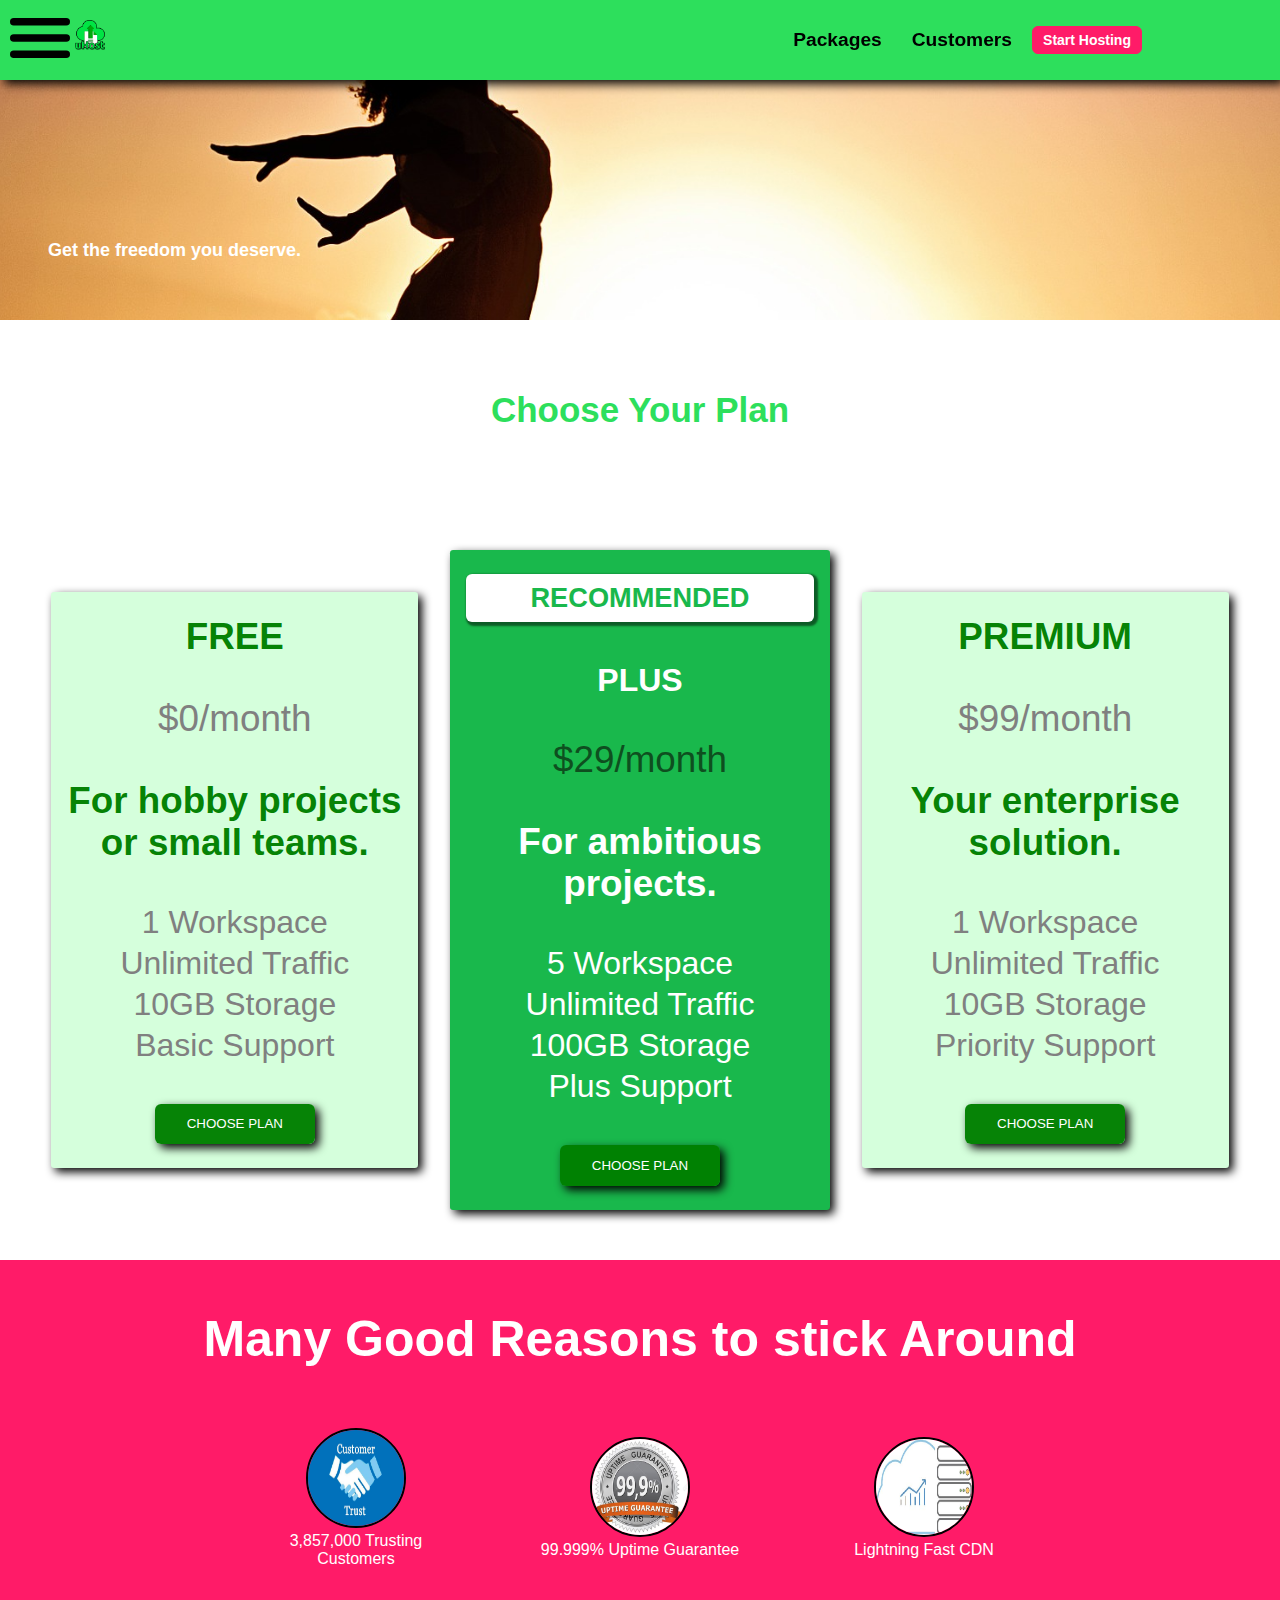
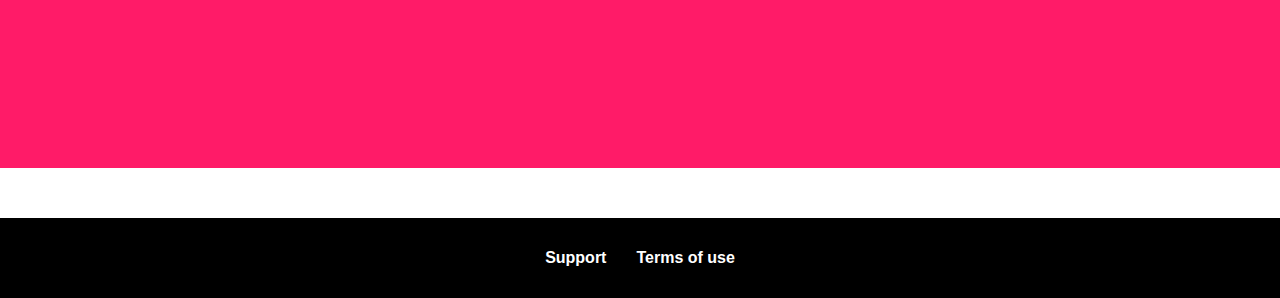
==== commit 27cff9ce: "new" ====
--- a/index.html
+++ b/index.html
@@ -5,7 +5,8 @@
     <link rel="stylesheet" href="shared.css">
     <meta charset="UTF-8">
     <meta name="viewport" content="width=device-width, initial-scale=1.0">
-    <title>Document</title>
+    <title>uHost</title>
+    <img src="images/uhost-icon.png" alt="uhost">
 </head>
 <body>
     <nav class="container1">
@@ -26,7 +27,7 @@
         <h2>Get the freedom you deserve.</h2>
       </section>
       <!-- plan  -->
-      <section>
+      <section class="section---plan">
             <h2 class="hplan">Choose Your Plan</h2>
     <div class="plan-container">
         <div class="plan short">
@@ -72,17 +73,17 @@
          <div class="pink">
             <h2 class="size">Many Good Reasons to stick Around</h2>
             <div class="last-container">
-                <div><img class="down" src="images/customer.jpg" alt=""></div>
-                <div><img class="down" src="images/guarantee.jpg" alt=""></div>
-                <div><img class="down" src="images/light.jpg" alt=""></div>
-                <div>3,857,000 Trusting <br>Customers</div>
-                <div>99.999% Uptime Guarantee</div>
-                <div>Lightning Fast CDN</div>
+                <div><img class="down" src="images/customer.jpg" alt="">
+                    <p>3,857,000 Trusting <br>Customers</p></div>
+                <div><img class="down" src="images/guarantee.jpg" alt="">
+                    <p>99.999% Uptime Guarantee</p></div>
+                <div><img class="down" src="images/light.jpg" alt="">
+                    <p>Lightning Fast CDN</p></div>
             </div>
          </div>
         </section>
     </main>
-<footer class="margin---section">
+<footer>
         <div><a class="lnk" href="">Support</a></div>
         <div><a class="lnk" href="">Terms of use</a></div>
 </footer>
--- a/style.css
+++ b/style.css
@@ -3,6 +3,16 @@
     width: auto;
     background-image: url("images/freedom.jpg");
     background-position-y: 33%;
+    background-repeat: no-repeat;
+}
+@media (max-width:1390px) {
+    .freedom{
+        /* background-position-y: 500px; */
+        /* background-position: left 78rem ; */
+        /* background-position-x: 1px; */
+        background-size: 100%;
+        /* background-repeat: no-repeat; */
+    }
 }
 .freedom h2{
     position: absolute;
@@ -10,6 +20,56 @@
     left: 8rem;
     color: #ffffff;
 } 
+@media (max-width:1390px) {
+    .freedom{
+        background-size: 130%;
+        background-position-x: -100px;
+    }
+    .freedom h2{
+        font-size: 18px;
+        left: 3rem;
+    }
+}
+@media (max-width:1165px) {
+    .freedom{
+        background-size: 130%;
+        background-position-x: -100px;
+    }
+    .freedom h2{
+        font-size: 15px;
+        left: 2.6rem;
+    }
+}
+@media (max-width:1125px) {
+    .freedom{
+        background-size: 150%;
+        background-position-x: -100px;
+    }
+    .freedom h2{
+        font-size: 15px;
+        left: 1rem;
+    }
+}
+@media (max-width:980px) {
+    .freedom{
+        background-size: 140%;
+        background-position-x: -100px;
+    }
+    .freedom h2{
+        font-size: 15px;
+        left: .5rem;
+    }
+}
+@media (max-width:800px) {
+    .freedom{
+        background-size: 150%;
+        background-position-x: -100px;
+    }
+    .freedom h2{
+        font-size: 12px;
+        left: 1rem;
+    }
+}
 main{
     text-align: center;
 }
@@ -27,6 +87,32 @@
     align-items: center;
     gap: 2rem;
 }
+@media (max-width:1679px) {
+    .plan-container{
+            padding: 50px 12%;
+        }
+    }
+    @media (max-width:1545px) {
+        .plan-container{
+                padding: 50px 10%;
+            }
+        }
+        @media (max-width:1470px) {
+            .plan-container{
+                    padding: 50px 7%;
+                }
+            }
+            @media (max-width:1365px) {
+                .plan-container{
+                        padding: 50px 4%;
+                    }
+                }
+                   @media (max-width:1275px) {
+                                    .plan-container{
+                                            flex-wrap: wrap;
+                                            padding: 50px 12%;
+                                        }
+                                    }
 .plan{
     width: 100%;
     border: 2px solid;
@@ -74,6 +160,21 @@
     background-color: white;
     box-shadow: rgba(0, 0, 0, 0.5) 2px 2px 2px 2px;
 }
+@media (max-width:500px) {
+    .recom{
+           padding: .5rem 3rem;
+        }
+    }
+    @media (max-width:450px) {
+        .recom{
+               padding: .5rem 2rem;
+            }
+        }
+        @media (max-width:400px) {
+            .recom{
+                   padding: .5rem .5rem;
+                }
+            }
 .plan h3{
     font-size: 2.3em;
     font-weight: bolder;
@@ -118,8 +219,17 @@
     padding-top: 50px;
     color: white;
     margin-bottom: 50px;
-    box-shadow: 4px 4px 10px black;
-}
+}
+@media (max-width:850px) {
+    .pink{
+          height: 45rem;  
+        }
+    }
+    @media (max-width:494px) {
+        .pink{
+              height: 50rem;  
+            }
+        }
 .last-container{
     display: grid;
     grid-template-rows: repeat(2,15%);
@@ -133,12 +243,26 @@
     height: 400px;
     gap: 40px 15px;
 }
+@media (max-width:850px) {
+    .last-container{
+            grid-template-rows: repeat(3,auto);
+            grid-template-columns: 150px;
+            justify-content: center;
+            gap: 10px;
+        }
+    }
 .size{
     font-size: 50px;
 }
 .down{
-    height: 150px;
-    width: 150px;
+    height: 100px;
+    width: 100px;
     border: 2px solid black;
     border-radius: 50%;
 }
+@media (max-width:850px) {
+main{
+    display: block;
+    padding-bottom: 5rem;
+}
+}--- a/shared.css
+++ b/shared.css
@@ -8,7 +8,6 @@
     width: 100vw;
     overflow-x: hidden;
     font-family: Montserrat, sans-serif;
-
 }
 /* nav bar */
 .container1{
@@ -30,25 +29,79 @@
     flex-direction: row;
     gap: 10px;
 }
+@media (max-width:1125px) {
+    .flex{
+       padding-right: 5rem; 
+    }
+}
+@media (max-width:1040px) {
+    .flex{
+       padding-right: 3rem; 
+    }
+}
+@media (max-width:940px) {
+    .flex{
+       padding-right: 1.5rem; 
+    }
+}
+@media (max-width:890px) {
+    .flex{
+       padding-right: .2rem; 
+       gap: 5px;
+    }
+}
 .menu{
     width: 80px;
     height: 150px;
 }
+@media (max-width:580px) {
+    .menu{
+          height: 100px;
+          width: 60px;  
+        }
+    }
 .uhost{
     width: 30px;
     height: 30px;
-    position: relative;
-    bottom: -64px;
+    position: fixed;
+    top: 20px;
+    left: 75px;
 }
-.item1{
-    position: relative;
-}
+@media (max-width:580px) {
+    .uhost{
+          height: 20px;
+          width: 20px; 
+          position: fixed;
+          top: 30px;
+          left: 60px; 
+        }
+    }
 .item2{
     display: flex;
     flex-direction: row;
     align-items: center;
     gap: 70px;
 }
+@media (max-width:500px) {
+    .item2{
+          gap: 3px;
+        }
+    }
+@media (max-width:1300px) {
+    .flex{
+       gap: 30px; 
+    }
+/* }
+@media (max-width:1000px) {
+    .flex{
+       gap: 30px; 
+    }
+}
+@media (max-width:890px) {
+    .flex{
+       gap: 30px; 
+    }
+} */
 .button1{
     display: inline-block;
     cursor: pointer;
@@ -66,6 +119,12 @@
     text-align: center;
     transition: all  0.3s;
 }
+@media (max-width:500px) {
+    .button1{
+         padding: 3px; 
+         font-size: 12px;
+        }
+    }
 a{
     color: white;
     text-decoration: none;
@@ -82,6 +141,11 @@
     font-weight: bold;
     font-size: 1.2rem;
 }
+@media (max-width:500px) {
+    .top-lnk{
+           font-size: .8rem; 
+        }
+    }
 .top-lnk:hover{
     color: white;
     border-bottom: 7px solid white;
@@ -106,7 +170,7 @@
     text-decoration: none;
 }
 .margin---section{
-    margin-top: 5rem;
+    margin-top: 3.5rem;
 }
 li{
     list-style: none;
